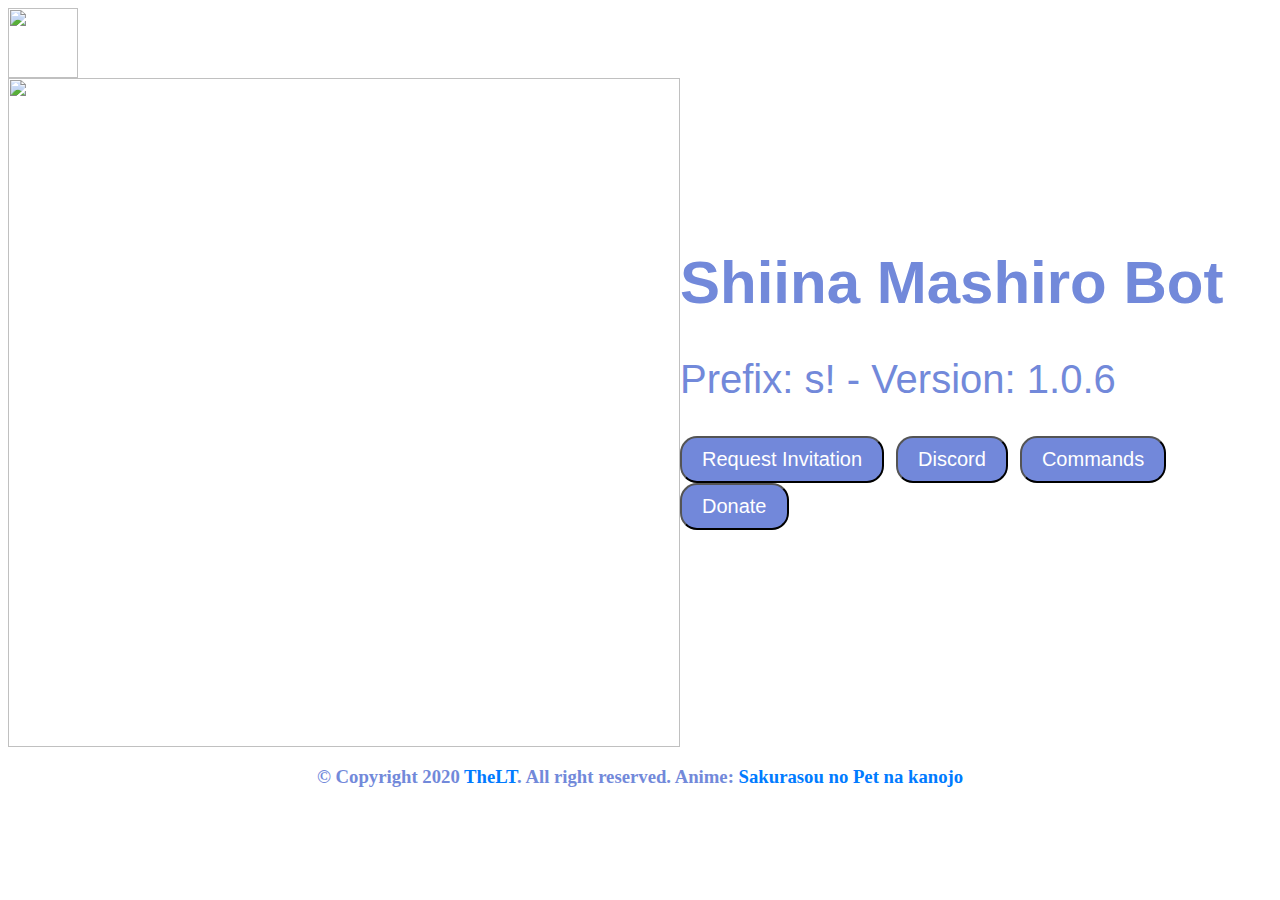
==== index.html @ eea3c42f "launch v1.0.6" ====
<html lang="en">

<head>
    <title>Shiina Mashiro Bot v1.0.6</title>
    <meta charset="utf-8">
    <meta http-equiv="X-UA-Compatible" content="IE=edge">
    <meta name="viewport" content="width=device-width, initial-scale=1.0">
    <meta name="author" content="MrSheldon">
    <link id="theme-style" rel="stylesheet" href="css/main.css">
</head>

<body bgcolor="#FFFFFF">
    <ul style="background-color: white">
        <a href="#"><img width="70" height="70" class="animated rotateIn" src="https://thumbs.gfycat.com/ParallelFoolhardyAsianelephant-max-1mb.gif"/></a>
    </ul>

    <div class="flex-item">
        <img src="https://i.imgur.com/Tjf6Qsy.jpg" alt="" width="672" height="669" style="float: left;" />
        <div>
            <h1 class="ariel" style="font-size:60px;"><span style="color: #7289DA;">Shiina Mashiro Bot</span></h1>
            <div class="ariel" style="font-size:40px;"><span style="color: #7289DA;">Prefix: s! - Version: 1.0.6</span></div>
            <br>
            <p><button class="btn"><a href="discord">Request Invitation</a></button>&nbsp; &nbsp;<button class="btn"><a href="discord/index.html">Discord</a></button>&nbsp; &nbsp;<button class="btn"><a href="commands.html">Commands</a></button>&nbsp; &nbsp;<button class="btn"><a href="donate.html">Donate</a></button></p>
            </p>
            <br>
            <br>
            <br>
            <br>
        </div>
    </div>
    <h3 style="color:#7289DA">© Copyright 2020 <a href="https://thelt.ml" target="_blank">TheLT</a>. All right reserved. Anime: <a href="https://sakurasou.fandom.com/wiki/Sakurasou_Wiki" target="_blank">Sakurasou no Pet na kanojo</a></h3>
</body>

</html>
---- css/main.css ----
.flex-item {
    display: flex;
    align-items: center;
}
.flex-item img{
    flex-grow:0;
    flex-shrink:0;
}

h3 {
  text-align: center;
}

h3 a{
    color: #007BFF;
}

h3 a:hover{
    color: #2C2F33;
}

h2 {
  text-align: center;
}

h4 {
  text-align: center;
}

h1.ariel {
    font-family: Arial, Helvetica, sans-serif;
}
div.ariel {
    font-family: Arial, Helvetica, sans-serif;
}
ul {
    list-style-type: none;
    margin: 0;
    padding: 0;
    overflow: hidden;
    background-color: #7289DA;
}

li {
    float: right;
    border-right:1px solid #7289DA;
}

li:last-child {
    border-right: none;
}


li a {
    display: block;
    color: white;
    text-align: center;
    padding: 14px 16px;
    text-decoration: none;
}

li a:hover:not(.active) {
    background-color: #7289DA;
}

ul a {
  margin-right: 40px;
  font-weight: bold; 
  color:white;
}
.active {
    background-color: #2C2F33;
}
.synx-table {
    position: absolute;
    width: 100%;
    color: white;
    margin-top: 150px;
}
.synx-table {
    margin-top: 100px;
}
.btn {
  background: #7288da;
  background-image: -webkit-linear-gradient(top, #7288da, #7288da);
  background-image: -moz-linear-gradient(top, #7288da, #7288da);
  background-image: -ms-linear-gradient(top, #7288da, #7288da);
  background-image: -o-linear-gradient(top, #7288da, #7288da);
  background-image: linear-gradient(to bottom, #7288da, #7288da);
  -webkit-border-radius: 17;
  -moz-border-radius: 17;
  border-radius: 17px;
  font-family: Arial;
  color: #ffffff;
  font-size: 20px;
  padding: 10px 20px 10px 20px;
  text-decoration: none;
}

.btn:hover {
  background: #7288da;
  background-image: -webkit-linear-gradient(top, #7288da, #7288da);
  background-image: -moz-linear-gradient(top, #7288da, #7288da);
  background-image: -ms-linear-gradient(top, #7288da, #7288da);
  background-image: -o-linear-gradient(top, #7288da, #7288da);
  background-image: linear-gradient(to bottom, #7288da, #7288da);
  text-decoration: none;
}
a {
  color: white;
  text-decoration: none; /* no underline */
}
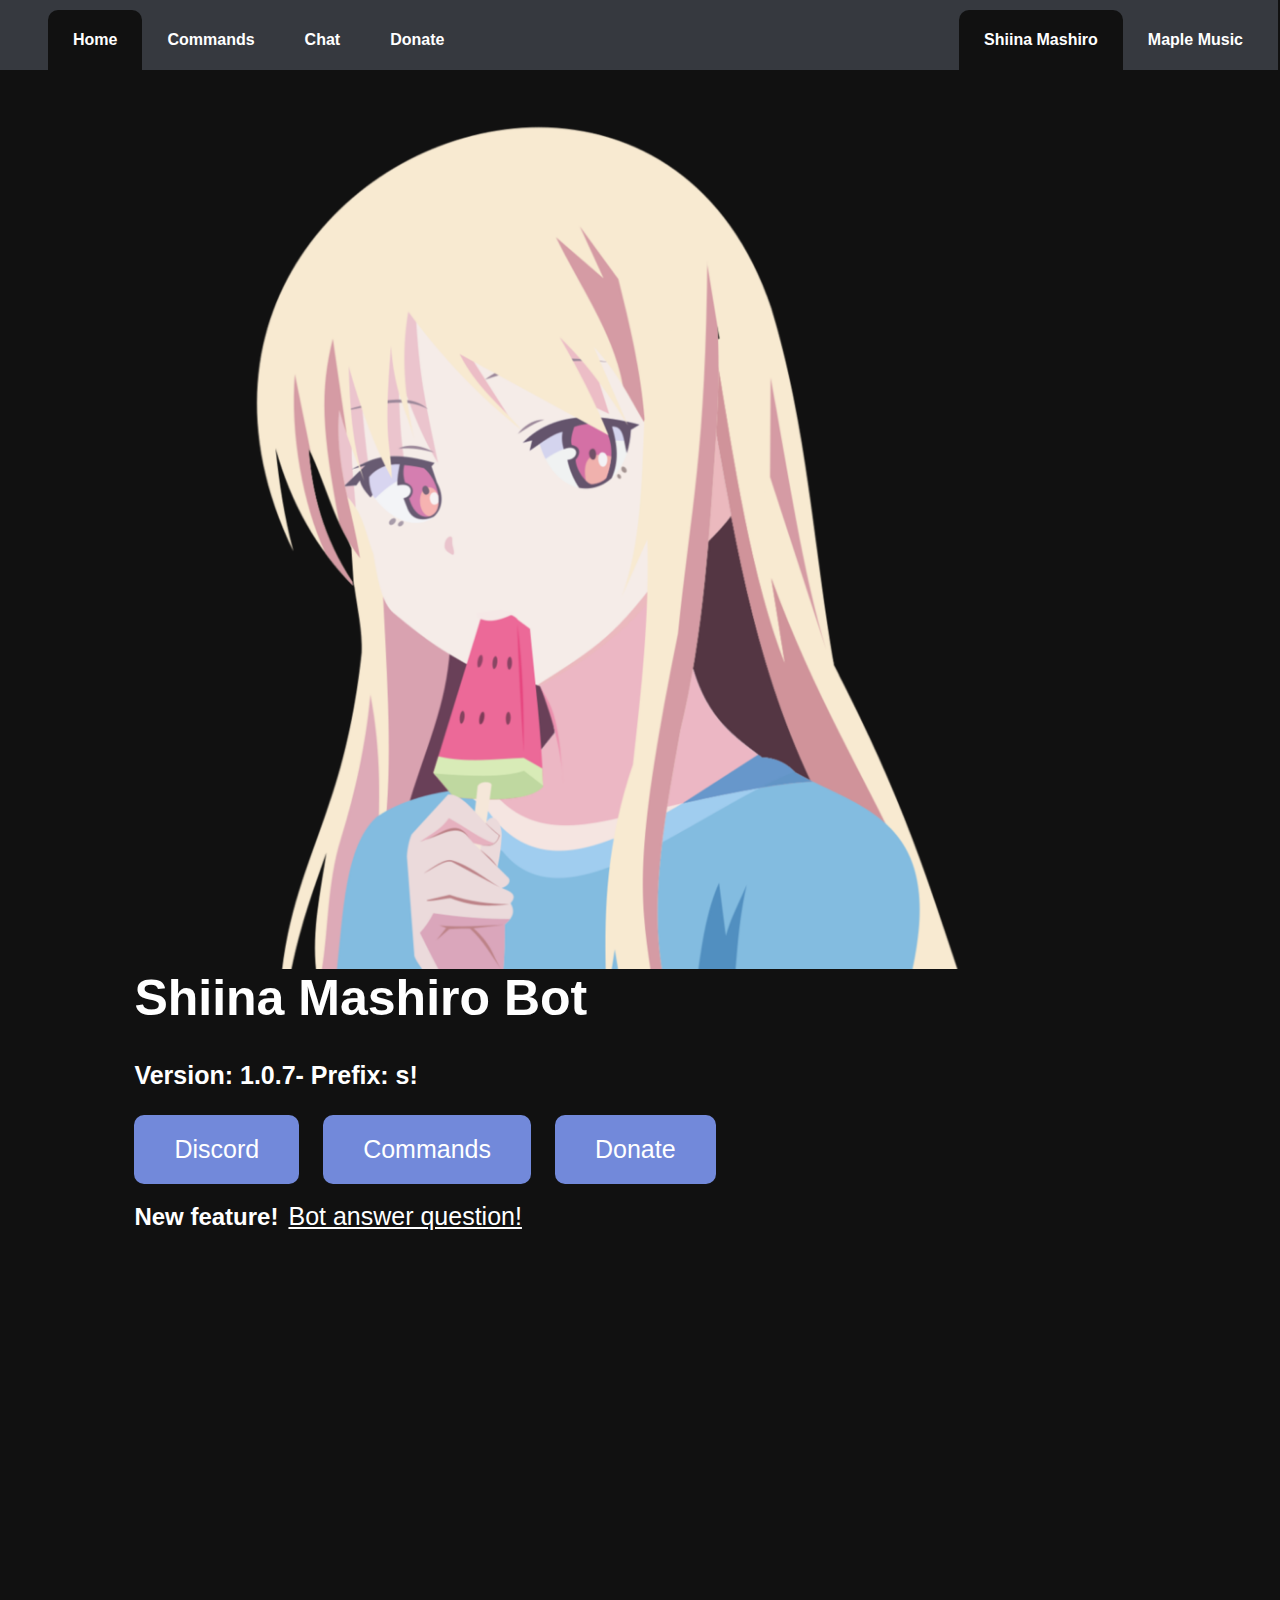
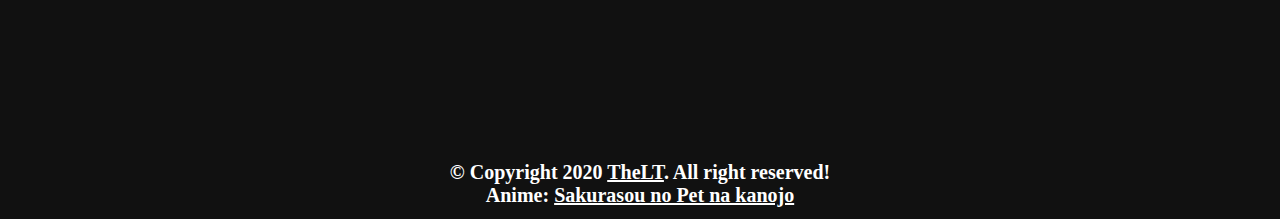
==== commit bb7fd3d4: "update website" ====
--- a/index.html
+++ b/index.html
@@ -1,34 +1,31 @@
-<html lang="en">
-
+<!DOCTYPE HTML>
 <head>
-    <title>Shiina Mashiro Bot v1.0.6</title>
-    <meta charset="utf-8">
-    <meta http-equiv="X-UA-Compatible" content="IE=edge">
-    <meta name="viewport" content="width=device-width, initial-scale=1.0">
-    <meta name="author" content="MrSheldon">
-    <link id="theme-style" rel="stylesheet" href="css/main.css">
+	<title>Shiina Mashiro Bot</title>
+	<link id="theme-style" rel="stylesheet" href="style.css">
+	<meta charset="utf-8">
 </head>
-
-<body bgcolor="#FFFFFF">
-    <ul style="background-color: white">
-        <a href="#"><img width="70" height="70" class="animated rotateIn" src="https://thumbs.gfycat.com/ParallelFoolhardyAsianelephant-max-1mb.gif"/></a>
-    </ul>
-
-    <div class="flex-item">
-        <img src="https://i.imgur.com/Tjf6Qsy.jpg" alt="" width="672" height="669" style="float: left;" />
-        <div>
-            <h1 class="ariel" style="font-size:60px;"><span style="color: #7289DA;">Shiina Mashiro Bot</span></h1>
-            <div class="ariel" style="font-size:40px;"><span style="color: #7289DA;">Prefix: s! - Version: 1.0.6</span></div>
-            <br>
-            <p><button class="btn"><a href="discord">Request Invitation</a></button>&nbsp; &nbsp;<button class="btn"><a href="discord/index.html">Discord</a></button>&nbsp; &nbsp;<button class="btn"><a href="commands.html">Commands</a></button>&nbsp; &nbsp;<button class="btn"><a href="donate.html">Donate</a></button></p>
-            </p>
-            <br>
-            <br>
-            <br>
-            <br>
-        </div>
-    </div>
-    <h3 style="color:#7289DA">© Copyright 2020 <a href="https://thelt.ml" target="_blank">TheLT</a>. All right reserved. Anime: <a href="https://sakurasou.fandom.com/wiki/Sakurasou_Wiki" target="_blank">Sakurasou no Pet na kanojo</a></h3>
-</body>
-
-</html>
+<body>
+	<div class="navbar">
+		<ul>
+		  <li style="margin-left: 50px" class="active"><a href="#">Home</a></li>
+		  <li><a href="commands.html">Commands</a></li>
+		  <li><a href="chat.html">Chat</a></li>
+		  <li><a href="donate.html">Donate</a></li>	  
+		  <li style="float:right;margin-right: 10px"><a href="https://maple.thelt.ml">Maple Music</a></li>
+		  <li style="float:right;" class="active"><span>Shiina Mashiro</span></li>
+		</ul>
+	</div>
+	<div class="main">
+		<img src="./img/shiina.png" alt="" width="872" height="861" style="float: left; margin-top: 90px"/>
+		<h1>Shiina Mashiro Bot</h1>
+		<h3>Version: 1.0.7- Prefix: s!</h3>
+		<a href="discord/index.html" class="button">Discord</a>
+		<a href="commands.html" class="button">Commands</a>
+		<a href="donate.html" class="button">Donate</a>
+		<div><span><h2>New feature!</h2><a href="chat.html">Bot answer question!</a></span></div>
+		
+	</div>
+	<div class="footer">
+		<h4>© Copyright 2020 <a href="https://thelt.ml" target="_blank">TheLT</a>. All right reserved! <br>Anime: <a href="https://sakurasou.fandom.com/wiki/Sakurasou_Wiki" target="_blank">Sakurasou no Pet na kanojo</a></h4>
+	</div>
+</body>--- a/style.css
+++ b/style.css
@@ -0,0 +1,281 @@
+body {
+	background-color: #111;
+	height: 100%;
+}
+h1 {
+	margin-top: 300px;
+	font-family: Arial, Helvetica, sans-serif;
+	font-size: 50px;
+	color: #ffffff;
+}
+
+h2 {
+  font-family: Arial, Helvetica, sans-serif;
+  color: #ffffff;
+  display:inline-block;
+  margin-right: 10px;
+}
+
+div.main a {
+  font-family: Arial, Helvetica, sans-serif;
+  color: #ffffff;
+  display:inline-block;
+  margin-right: 10px;
+  font-size: 25px;
+}
+
+div.main a:hover {
+  color: #c9c9c9;
+}
+
+h3 {
+	font-family: Arial, Helvetica, sans-serif;
+	font-size: 25px;
+	color: #ffffff;
+}
+
+.user {
+	color: white;
+}
+
+.user:hover {
+	color: #c9c9c9;
+}
+
+.main {
+  	margin: auto;
+  	width: 80%;
+  	padding: 10px;
+}
+
+.button {
+	font-family: Arial, Helvetica, sans-serif;
+	background-color: #7289DA;
+	border: none;
+	color: white;
+	padding: 20px 40px;
+	text-align: center;
+	text-decoration: none;
+	display: inline-block;
+	font-size: 25px;
+	border-radius: 10px;
+}
+
+.button:hover {
+	background-color: #46558a;
+}
+
+.main a+a {
+	margin-left: 10px;
+}
+
+div.navbar {
+  	overflow: hidden;
+  	background-color: #36393F;
+  	position: fixed;
+  	top: 0;
+  	width: 100%;
+  	margin-left: -10px;
+  	height: 60px;
+}
+
+div.navbar ul {
+  	font-family: Arial, Helvetica, sans-serif;
+  	font-weight: bold;
+  	list-style-type: none;
+  	margin: 0;
+  	padding: 0;
+  	background-color: #36393F;
+  	position: fixed;
+  	top: 0;
+  	width: 100%;
+  	height: 60px;
+    margin-top: 10px;
+}
+
+div.navbar li {
+  float: left;
+  border-top-left-radius: 10px;
+  border-top-right-radius: 10px;
+}
+
+div.navbar li span {
+  	display: block;
+  	color: white;
+  	text-align: center;
+  	padding: 21px 25px;
+  	text-decoration: none;
+}
+
+div.navbar li a {
+  	display: block;
+  	color: white;
+  	text-align: center;
+  	padding: 21px 25px;
+  	text-decoration: none;
+}
+
+div.navbar li a:hover:not(.active) {
+ 	background-color: #111;
+  border-top-left-radius: 10px;
+  border-top-right-radius: 10px;
+}
+
+.active {
+ 	background-color: #111;
+  border-top-left-radius: 10px;
+  border-top-right-radius: 10px;
+}
+
+div.title {
+	margin-top: -781px;
+	margin-bottom: 50px;
+	text-align: center;
+}
+
+div.nav ul {
+  	list-style-type: none;
+  	margin: 0;
+  	padding: 0;
+  	width: 200px;
+  	background-color: #36393F;
+  	margin-top: 300px;
+  	margin-left: 200px;
+}
+
+div.nav li a {
+  	display: block;
+  	color: #fff;
+  	padding: 15px 20px;
+  	text-decoration: none;
+  	font-size: 28px;
+}
+
+div.nav li a.active {
+  	background-color: #7289DA;
+  	color: white;
+}
+
+div.nav li a:hover:not(.cactive) {
+  	background-color: #555;
+  	color: white;
+}
+
+div.cmain {
+	overflow: auto;
+	margin-top: 0px;
+	margin-left: 400px;
+	background-color: #36393F;
+	width: 65%;
+	height: 700px;
+}
+div.fun {
+	display: block;
+}
+div.images {
+	display: none;
+}
+div.nsfw {
+	display: none;
+}
+div.mod {
+	display: none;
+}
+div.exc {
+	display: none;
+}
+table {
+  	overflow: auto;
+  	margin-left: 2px;
+  	border-collapse: collapse;
+  	width: 97%;
+}
+
+th {
+	padding: 8px;
+	text-align: left;
+	border-bottom: 1px solid #ddd;
+	color: white;
+	font-size: 35px;
+}
+
+td {
+ 	padding: 8px;
+  	text-align: left;
+  	border-bottom: 1px solid #ddd;
+  	color: white;
+  	font-size: 25px;
+}
+
+.cactive {
+  background-color: #7289DA;
+}
+
+.footer {
+	position: relative;
+  	left: 0;
+  	bottom: 0;
+  	width: 100%;
+  	height: 50px;
+    margin-top: 500px;
+  	background-color: #111;
+  	color: white;
+  	text-align: center;
+}
+
+h4 {
+	font-size: 20px;
+}
+
+h4 a {
+	color: white;
+}
+
+h4 a:hover {
+	color: #c9c9c9;
+}
+.cfooter {
+	position: static;
+  	left: 0;
+  	bottom: 0;
+  	width: 100%;
+  	height: 50px;
+    margin-top: 150px;
+  	background-color: #111;
+  	color: white;
+  	text-align: center;
+}
+
+.donate {
+    margin: auto;
+    width: 80%;
+    padding: 10px;
+}
+
+div.donate h1 {
+  margin-top: 180px;
+}
+
+.dfooter {
+	position: static;
+  	left: 0;
+  	bottom: 0;
+  	width: 100%;
+  	height: 50px;
+    margin-top: 150px;
+  	background-color: #111;
+  	color: white;
+  	text-align: center;
+}
+
+.chatfooter {
+  position: static;
+    left: 0;
+    bottom: 0;
+    width: 100%;
+    height: 50px;
+    margin-top: 230px;
+    background-color: #111;
+    color: white;
+    text-align: center;
+}
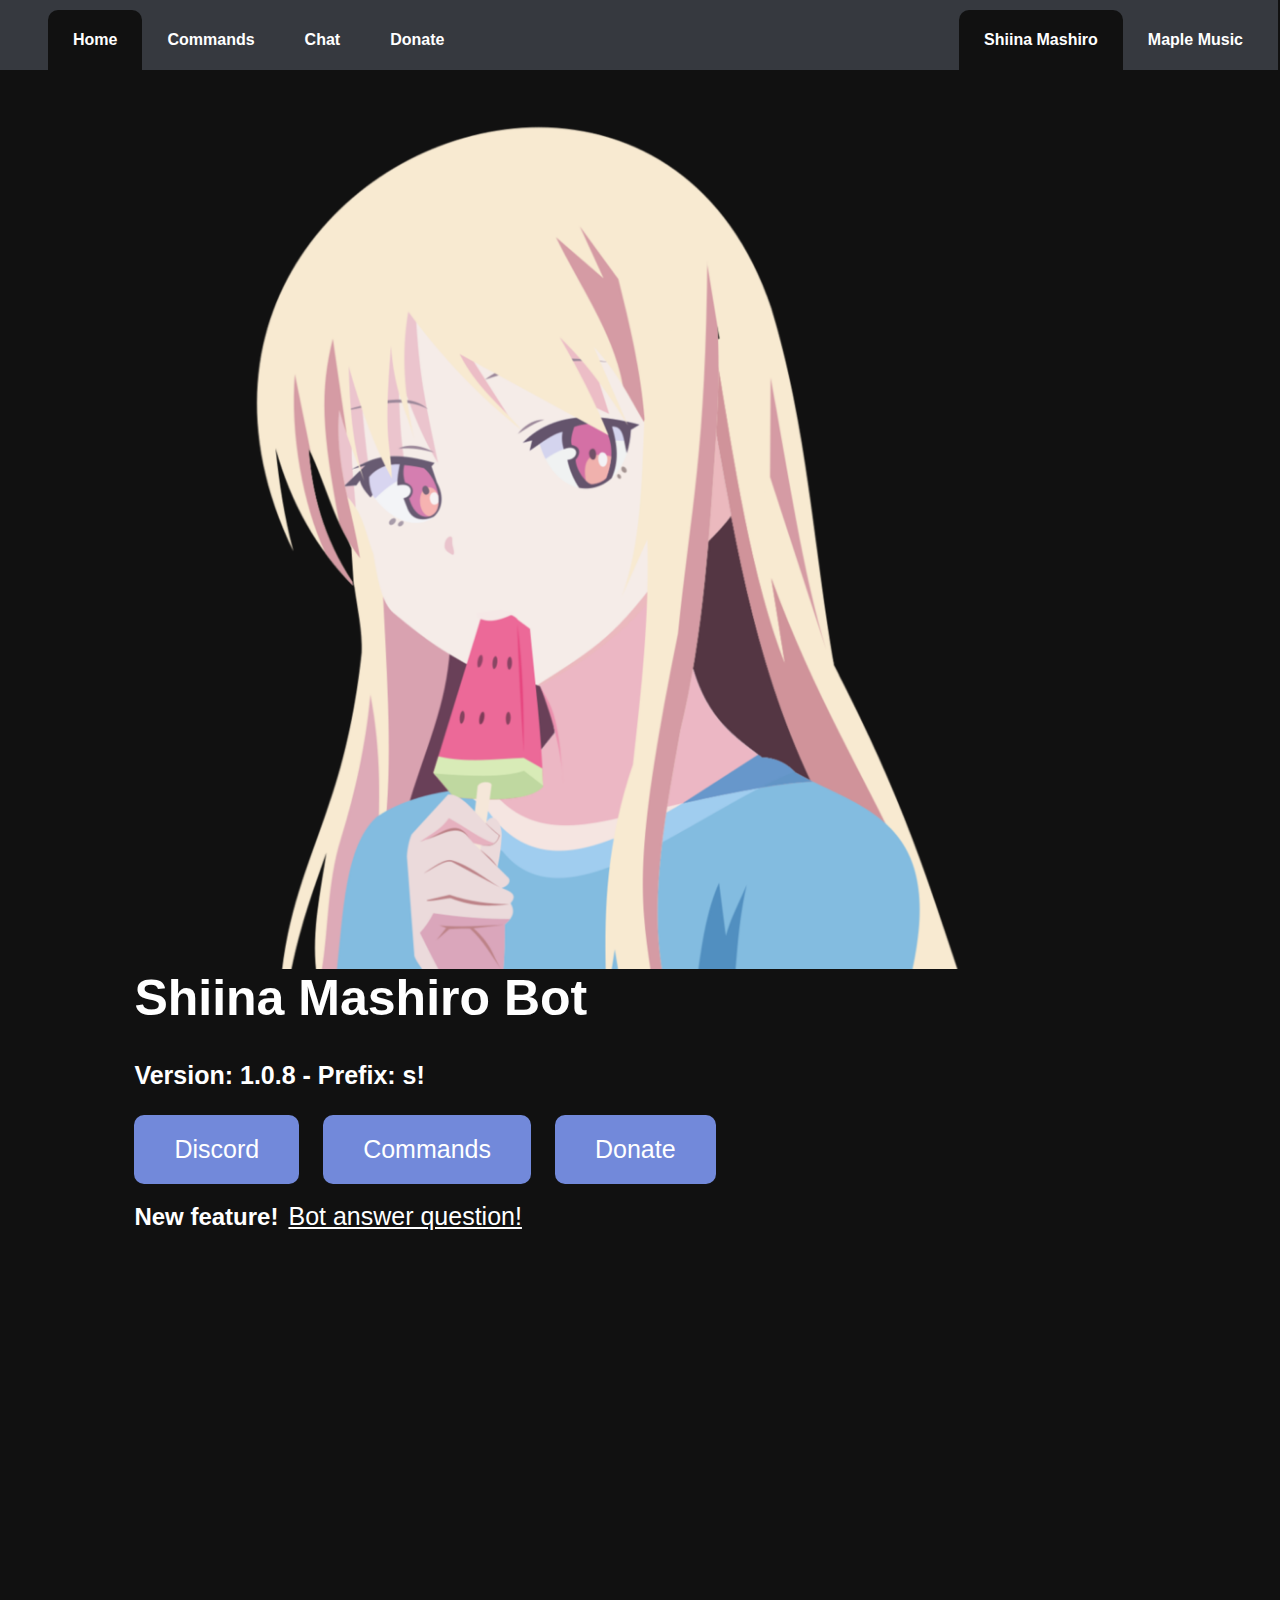
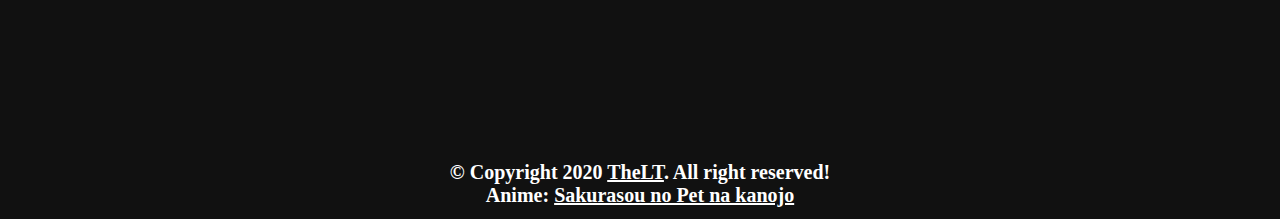
==== commit 1ff96ae0: "v1.0.8" ====
--- a/index.html
+++ b/index.html
@@ -16,9 +16,9 @@
 		</ul>
 	</div>
 	<div class="main">
-		<img src="./img/shiina.png" alt="" width="872" height="861" style="float: left; margin-top: 90px"/>
+		<img src="./img/shiina.png" alt="Shiina" width="872" height="861" style="float: left; margin-top: 90px"/>
 		<h1>Shiina Mashiro Bot</h1>
-		<h3>Version: 1.0.7- Prefix: s!</h3>
+		<h3>Version: 1.0.8 - Prefix: s!</h3>
 		<a href="discord/index.html" class="button">Discord</a>
 		<a href="commands.html" class="button">Commands</a>
 		<a href="donate.html" class="button">Donate</a>
--- a/style.css
+++ b/style.css
@@ -205,6 +205,18 @@
   	border-bottom: 1px solid #ddd;
   	color: white;
   	font-size: 25px;
+}
+
+td a {
+  color: white;
+}
+
+td span {
+  font-size: 15px;
+}
+
+td a:hover {
+  color: #c9c9c9;
 }
 
 .cactive {
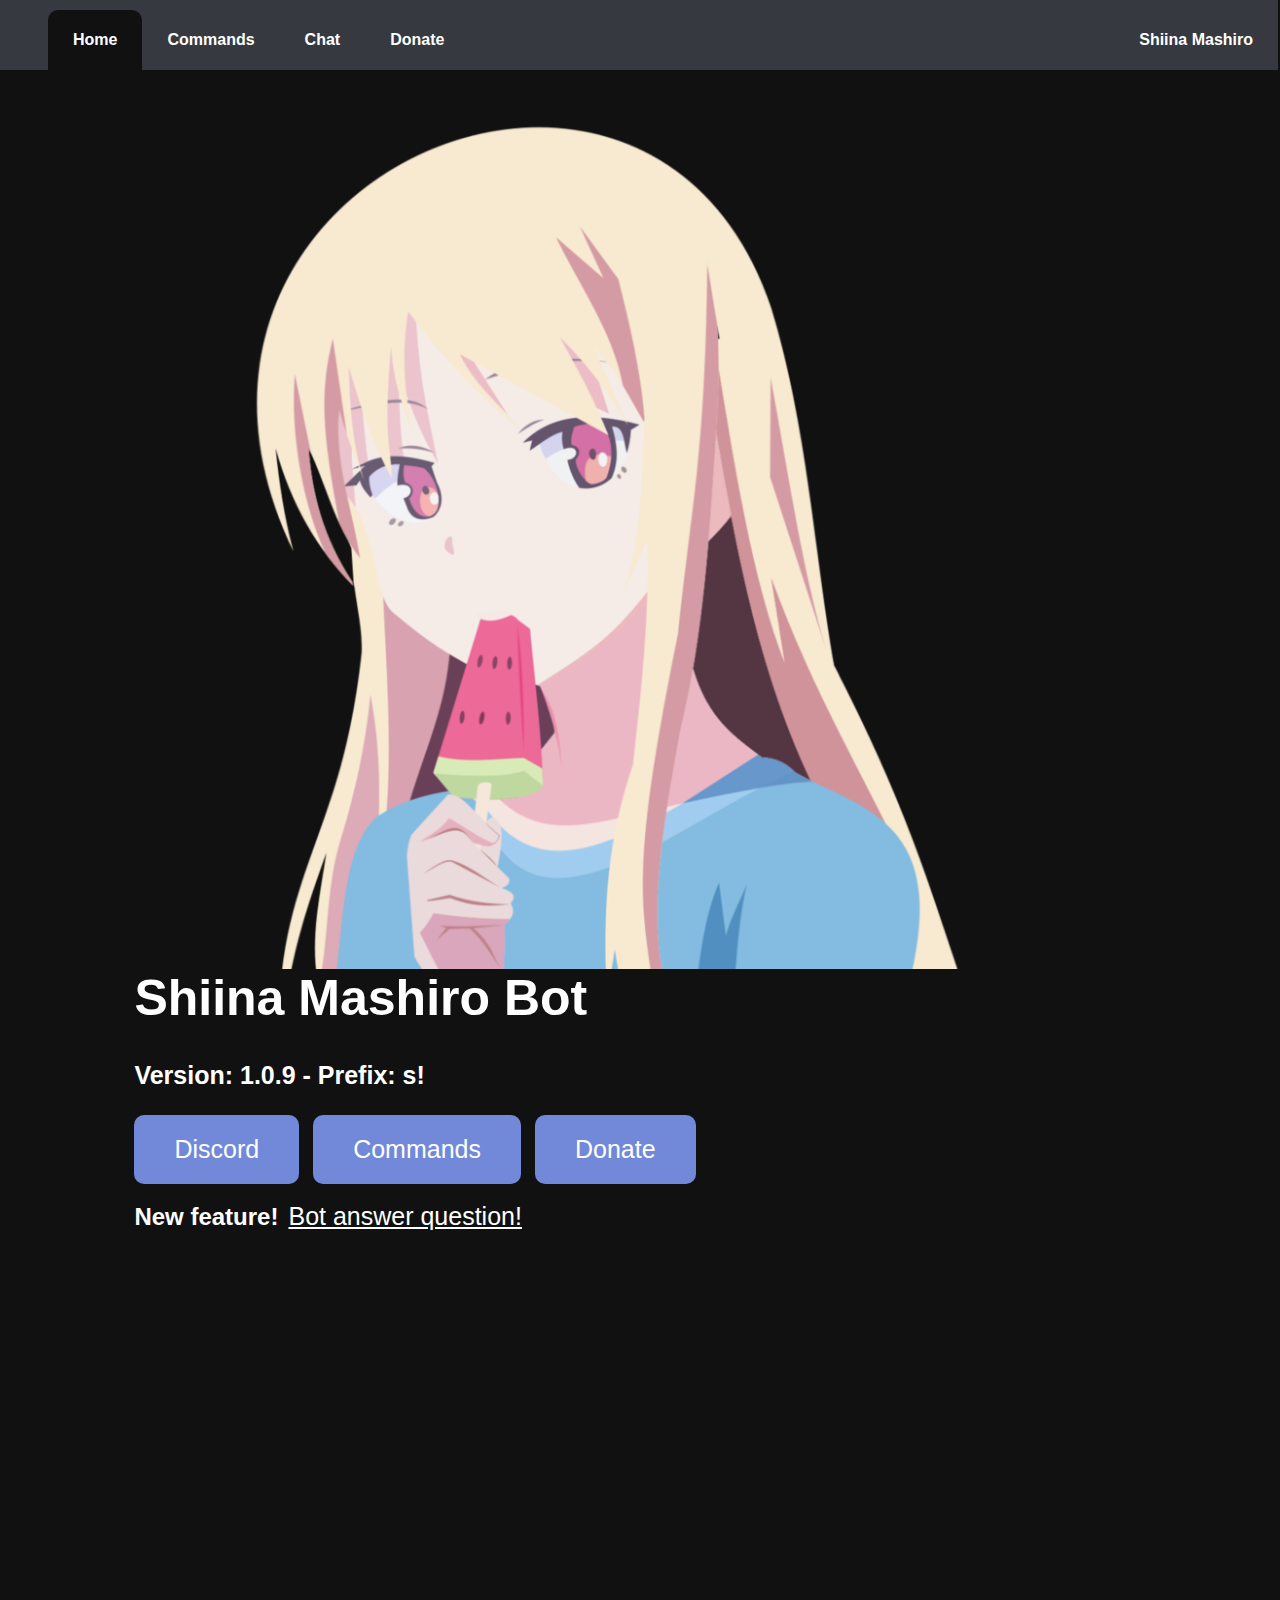
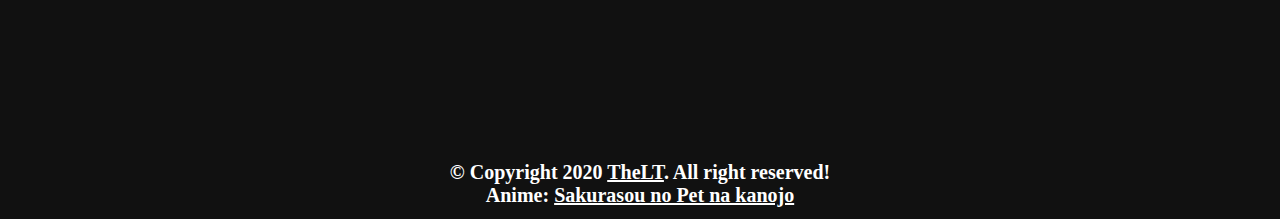
==== commit 3e85e4f9: "launch v1.0.9" ====
--- a/index.html
+++ b/index.html
@@ -7,25 +7,598 @@
 <body>
 	<div class="navbar">
 		<ul>
-		  <li style="margin-left: 50px" class="active"><a href="#">Home</a></li>
-		  <li><a href="commands.html">Commands</a></li>
-		  <li><a href="chat.html">Chat</a></li>
-		  <li><a href="donate.html">Donate</a></li>	  
-		  <li style="float:right;margin-right: 10px"><a href="https://maple.thelt.ml">Maple Music</a></li>
-		  <li style="float:right;" class="active"><span>Shiina Mashiro</span></li>
+		  <li style="margin-left: 50px" class="active" id="home"><a href="javascript:void(0);">Home</a></li>
+		  <li id="commands"><a href="javascript:void(0);">Commands</a></li>
+		  <li id="chat"><a href="javascript:void(0);">Chat</a></li>
+		  <li id="donate"><a href="javascript:void(0);">Donate</a></li>	  
+		  <li style="float:right;"><a href="images/index.html" title="Click here for random Shiina Mashiro Wallpaper">Shiina Mashiro</a></li>
 		</ul>
 	</div>
-	<div class="main">
-		<img src="./img/shiina.png" alt="Shiina" width="872" height="861" style="float: left; margin-top: 90px"/>
+	<div class="home fade-in" id="home-content">
+		<img src="./img/shiina.png" alt="" width="872" height="861" style="float: left; margin-top: 90px"/>
 		<h1>Shiina Mashiro Bot</h1>
-		<h3>Version: 1.0.8 - Prefix: s!</h3>
+		<h3>Version: 1.0.9 - Prefix: s!</h3>
 		<a href="discord/index.html" class="button">Discord</a>
-		<a href="commands.html" class="button">Commands</a>
-		<a href="donate.html" class="button">Donate</a>
-		<div><span><h2>New feature!</h2><a href="chat.html">Bot answer question!</a></span></div>
-		
+		<a href="javascript:void(0);" class="button" onclick="changecommands()">Commands</a>
+		<a href="javascript:void(0);" class="button" onclick="changedonate()">Donate</a>
+		<div><span><h2>New feature!</h2><a href="javascript:void(0);" onclick="changechat()">Bot answer question!</a></span></div>
 	</div>
+
+	<div class="commands fade-in" id="commands-content" style="display: none;">
+		<div class="nav">
+			<ul>
+			  <li><a href="javascript:void(0);" id="cfun" class="cactive">Fun</a></li>
+			  <li><a href="javascript:void(0);" id="cimages">Images</a></li>
+			  <li><a href="javascript:void(0);" id="cnsfw">NSFW</a></li>
+			  <li><a href="javascript:void(0);" id="cmod">Moderation</a></li>
+			  <li><a href="javascript:void(0);" id="cex">Exclusive</a></li>
+			</ul>
+		</div>
+
+		<div class="title">
+			<h1>Commands list<br><span style="font-size: 20px">Prefix: s! - Version: 1.0.9</span></h1>
+		</div>
+
+		<div class="cmain">
+			<div class="fun fade-in" id="fun">
+				<table>
+				  <tr>
+				    <th>Name</th>
+				    <th>Alias</th>
+				    <th>Description</th>
+				    <th>Syntax</th>
+				  </tr>
+				  <tr>
+				    <td>anime</td>
+				    <td>animename</td>
+				    <td>Give a random anime name from database.</td>
+				    <td>s!anime</td>
+				  </tr>
+				  <tr>
+				    <td>avatar</td>
+				    <td>profilepicture, profileavatar</td>
+				    <td>Get your or a user's avatar image.</td>
+				    <td>s!avatar [<span style="color:#545454;font-style: italic">blank</span> | user]</td>
+				  </tr>
+				  <tr>
+				    <td>choose</td>
+				    <td>none</td>
+				    <td>Choose randomly one of your provided options.</td>
+				    <td>s!choose</td>
+				  </tr>
+				  <tr>
+				    <td>coronavirus</td>
+				    <td>corona, coronastats</td>
+				    <td>Get a country's coronavirus statistics or global.</td>
+				    <td>s!coronavirus [worldwide | country]</td>
+				  </tr>
+				  <tr>
+				    <td>dice</td>
+				    <td>none</td>
+				    <td>Random Dice number.</td>
+				    <td>s!dice</td>
+				  </tr>
+				  <tr>
+				    <td>gayrate</td>
+				    <td>howgay, gaypercent</td>
+				    <td>How gay are you?</td>
+				    <td>s!gayrate</td>
+				  </tr>
+				  <tr>
+				    <td>hack</td>
+				    <td>none</td>
+				    <td>Real and dangerous choice!</td>
+				    <td>s!hack</td>
+				  </tr>
+				  <tr>
+				    <td>ihateyou</td>
+				    <td>none</td>
+				    <td>Shiina will react IHATEYOU to your requested command.</td>
+				    <td>s!ihateyou</td>
+				  </tr>
+				  <tr>
+				    <td>iloveyou</td>
+				    <td>none</td>
+				    <td>Shiina will react ILOVEYOU to your requested command.</td>
+				    <td>s!iloveyou</td>
+				  </tr>
+				  <tr>
+				    <td>nightcore</td>
+				    <td>none</td>
+				    <td>Give a random nightcore youtube link.</td>
+				    <td>s!nightcore</td>
+				  </tr>
+				  <tr>
+				    <td>owo</td>
+				    <td>owoify</td>
+				    <td>OwOify a text message.</td>
+				    <td>s!owo [message]</td>
+				  </tr>
+				  <tr>
+				    <td>say</td>
+				    <td>repeat</td>
+				    <td>Make Shiina says anything for you.</td>
+				    <td>s!say [message]</td>
+				  </tr>
+				  <tr>
+				    <td>simprate</td>
+				    <td>howsimp, simppercent</td>
+				    <td>How simp are you?</td>
+				    <td>s!simprate</td>
+				  </tr>
+				  <tr>
+				    <td>youtube</td>
+				    <td>yt</td>
+				    <td>Search a youtube video base on your provided keyword.</td>
+				    <td>s!youtube [keyword]</td>
+				  </tr>
+				</table>
+			</div>
+
+			<div class="images fade-in" id="images">
+				<table>
+				  <tr>
+				    <th>Name</th>
+				    <th>Alias</th>
+				    <th>Description</th>
+				    <th>Syntax</th>
+				  </tr>
+				  <tr>
+				    <td>animeimage</td>
+				    <td>animei, animeimg</td>
+				    <td>Give a random anime image from api.computerfreaker.cf.</td>
+				    <td>s!anime</td>
+				  </tr>
+				  <tr>
+				    <td>baka</td>
+				    <td>none</td>
+				    <td>Give a random baka anime gif.</td>
+				    <td>s!anime</td>
+				  </tr>
+				  <tr>
+				    <td>gifs</td>
+				    <td>gifimage</td>
+				    <td>Give a random gif about Shiina or your request.</td>
+				    <td>s!gifs [<span style="color:#545454;font-style: italic">blank</span> | name]</td>
+				  </tr>
+				  <tr>
+				    <td>hug</td>
+				    <td>hugimage, hugimg</td>
+				    <td>Give a random hug image from api.computerfreak.cf.</td>
+				    <td>s!hug</td>
+				  </tr>
+				  <tr>
+				    <td>loli</td>
+				    <td>loliimage, loliimg</td>
+				    <td>Give a random loli image. You LOLICON!</td>
+				    <td>s!loli</td>
+				  </tr>
+				  <tr>
+				    <td>meme</td>
+				    <td>none</td>
+				    <td>Give a random meme from Reddit.</td>
+				    <td>s!meme</td>
+				  </tr>
+				  <tr>
+				    <td>neko</td>
+				    <td>catgirl</td>
+				    <td>Give a random Neko image from api.computerfreak.cf.</td>
+				    <td>s!neko</td>
+				  </tr>
+				  <tr>
+				    <td>slap</td>
+				    <td>none</td>
+				    <td>Give a random hug image from api.computerfreak.cf.</td>
+				    <td>s!slap</td>
+				  </tr>
+				  <tr>
+				    <td>waifu</td>
+				    <td>waifuimage, waifuimg</td>
+				    <td>Give a random waifu avatar image.</td>
+				    <td>s!waifu</td>
+				  </tr>
+				</table>
+			</div>
+
+			<div class="nsfw fade-in" id="nsfw">
+				<table>
+				  <tr>
+				    <th>Name</th>
+				    <th>Alias</th>
+				    <th>Description</th>
+				    <th>Syntax</th>
+				  </tr>
+				  <tr>
+				    <td>boobs</td>
+				    <td>nsfwboobs, boobsimg</td>
+				    <td>Give a random boobs image/gif.</td>
+				    <td>s!boobs</td>
+				  </tr>
+				  <tr>
+				    <td>feet</td>
+				    <td>nsfwfeet, feetimg</td>
+				    <td>Give a feet hentai image.</td>
+				    <td>s!feet</td>
+				  </tr>
+				  <tr>
+				    <td>hentai</td>
+				    <td>nsfwhentai, hentaiimg</td>
+				    <td>Give a random hentai image.</td>
+				    <td>s!hentai</td>
+				  </tr>
+				  <tr>
+				    <td>hentaigif</td>
+				    <td>nsfwhentaigif, gifhentai</td>
+				    <td>Give a random hentai gif.</td>
+				    <td>s!hentaigif</td>
+				  </tr>
+				  <tr>
+				    <td>nsfwloli</td>
+				    <td>lolihentai, lolihentaiimg</td>
+				    <td>Give a random loli hentai image. FBI INC!</td>
+				    <td>s!nsfwloli</td>
+				  </tr>
+				  <tr>
+				    <td>nsfwneko</td>
+				    <td>nekohentai, nekohentaiimg</td>
+				    <td>Give a random Neko hentai image.</td>
+				    <td>s!nsfwneko</td>
+				  </tr>
+				  <tr>
+				    <td>nsfwnekogif</td>
+				    <td>nekohentaigif, gifnekohentai</td>
+				    <td>Give a random Neko hentai gif.</td>
+				    <td>s!nsfwnekogif</td>
+				  </tr>
+				  <tr>
+				    <td>tits</td>
+				    <td>nsfwtits, titsimg</td>
+				    <td>Give a random hentai image included tits.</td>
+				    <td>s!tits</td>
+				  </tr>
+				  <tr>
+				    <td>trap</td>
+				    <td>trapimg</td>
+				    <td>Give a random Trap image. EWW Gay!</td>
+				    <td>s!trap</td>
+				  </tr>
+				</table>
+			</div>
+
+			<div class="mod fade-in" id="mod">
+				<table>
+				  <tr>
+				    <th>Name</th>
+				    <th>Alias</th>
+				    <th>Description</th>
+				    <th>Syntax</th>
+				  </tr>
+				  <tr>
+				    <td>ban</td>
+				    <td>b, flycolor, payacc</td>
+				    <td>Ban a user from the server.</td>
+				    <td>s!ban [user] [reason]</td>
+				  </tr>
+				  <tr>
+				    <td>clear</td>
+				    <td>purge</td>
+				    <td>Clear up to 100 messages in a text channel.</td>
+				    <td>s!clear [amount]</td>
+				  </tr>
+				  <tr>
+				    <td>date</td>
+				    <td>d, today</td>
+				    <td>Get today's date and today's event.</td>
+				    <td>s!date</td>
+				  </tr>
+				  <tr>
+				    <td>help</td>
+				    <td>none</td>
+				    <td>Get link to this page.</td>
+				    <td>s!help</td>
+				  </tr>
+				  <tr>
+				    <td>kick</td>
+				    <td>k, removeuser, removeu</td>
+				    <td>Kick a user from the server.</td>
+				    <td>s!kick [user] [reason]</td>
+				  </tr>
+				  <tr>
+				    <td>mute</td>
+				    <td>m</td>
+				    <td>Temporarily mute a user!</td>
+				    <td>s!mute [user] [time] [reason]</td>
+				  </tr>
+				  <tr>
+				    <td>ping</td>
+				    <td>latency</td>
+				    <td>Get bot's latency.</td>
+				    <td>s!ping</td>
+				  </tr>
+				  <tr>
+				    <td>serverinfo</td>
+				    <td>svinfo</td>
+				    <td>Get server's info.</td>
+				    <td>s!serverinfo</td>
+				  </tr>
+				  <tr>
+				    <td>unmute</td>
+				    <td>um</td>
+				    <td>Unmute a muted user.</td>
+				    <td>s!unmute [user]</td>
+				  </tr>
+				  <tr>
+				    <td>userinfo</td>
+				    <td>uinfo, accountinfo, user, profile</td>
+				    <td>Get your or a user's account information.</td>
+				    <td>s!userinfo [<span style="color:#545454;font-style: italic">blank</span> | user]</td>
+				  </tr>
+				  <tr>
+				    <td>vote</td>
+				    <td>poll</td>
+				    <td>Open a vote for everyone. Maximum of 5 options!</td>
+				    <td>s!vote [time] [opt1] [opt2] ...</td>
+				  </tr>
+				  <tr>
+				    <td>ynpoll</td>
+				    <td>yesnopoll</td>
+				    <td>Open a Yes or No vote for a questiob.</td>
+				    <td>s!ynpoll [time] [question]</td>
+				  </tr>
+				</table>
+			</div>
+
+			<div class="exc fade-in" id="exc">
+				<table>
+				  <tr>
+				    <th>Name</th>
+				    <th>Alias</th>
+				    <th>Description</th>
+				    <th>Syntax</th>
+				    <th>User</th>
+				  </tr>
+				  <tr>
+				    <td>ign</td>
+				    <td>verify, hverify, playername</td>
+				    <td>Verify your identity on the Hypixel Server. Only work in #verify.</td>
+				    <td>s!ign [playername]</td>
+				    <td><a class="user" href="https://vietnamplus.ml">VietNamPlus</a>
+				  </tr>
+				</table>
+			</div>
+		</div>
+	</div>
+
+	<div class="chats fade-in" id="chat-content" style="display: none;">
+		<h1 style="margin-top: 100px; text-align: center">Chat! Bot answer your questions!</h1>
+		<h3 style="text-align: center">Usage: Chat 'hey shiina' or 'shiina' and bot will listen to your question in the next 10 seconds.</h3>
+		<div class="chat">
+			<table>
+			  <tr>
+			    <th>Question</th>
+			    <th></th>
+			    <th>Bot response</th>
+			  </tr>
+			  <tr>
+			    <td>hi / hello</td>
+			    <td></td>
+			    <td>👋 Konichiwa!</td>
+			  </tr>
+			  <tr>
+			    <td>Who is your owner?</td>
+			    <td></td>
+			    <td>TheLT#5057 is my owner!</td>
+			  </tr>
+			  <tr>
+			    <td>Am I gay?</td>
+			    <td></td>
+			    <td>Yep, you are gay. / Nope, you are not gay.</td>
+			  </tr>
+			  <tr>
+			    <td>How gay am I?</td>
+			    <td></td>
+			    <td>You are (random percent) gay.</td>
+			  </tr>
+			  <tr>
+			    <td>how gay is [@mention]?</td>
+			    <td></td>
+			    <td>(random percent)</td>
+			  </tr>
+			  <tr>
+			    <td>Do you love me?</td>
+			    <td></td>
+			    <td>DENIED</td>
+			  </tr>
+			  <tr>
+			    <td>What time is it?</td>
+			    <td></td>
+			    <td>Bot will respond ASIA/HO_CHI_MINH Time</td>
+			  </tr>
+			  <tr>
+			    <td>nvm / nevermind / nothing</td>
+			    <td></td>
+			    <td>Guess her responses :)</td>
+			  </tr>
+			  <tr>
+			    <td>Who is your crush? / who is your love?</td>
+			    <td></td>
+			    <td>Guess her responses :)</td>
+			  </tr>
+			  <tr>
+			    <td>Who are you?</td>
+			    <td></td>
+			    <td>Guess her responses :)</td>
+			  </tr>
+			  <tr>
+			    <td>Website / What is your website?</td>
+			    <td></td>
+			    <td>Guess her responses :)</td>
+			  </tr>
+			</table>
+		</div>
+		<br>
+		<h3 style="text-align: center">Want to contribute your question? Join my <a href="discord/index.html" style="color:white; ">Discord Server</a> and give me your suggestion!<h3>
+	</div>
+
+	<div class="donate fade-in" id="donate-content" style="display: none;">
+		<img src="./img/shiinaneko.png" alt="" width="872" height="861" style="float: right; margin-top: 90px"/>
+		<img src="./img/heart.gif" width="300" height="300" alt="" style="float: right; margin-top: -900px; margin-left: 500px"/>
+		<h1>Supporting me by donating!</h1>
+		<h3>If you like my works, donate me so I can buy coffee :)</h3>
+		<h3>You also get:</h3>
+		<h3>+ Command Cooldown bypass<br>+ Exclusive command<br>+ Custom new member welcome message in channel/direct message<br>+ Your own event in s!date<br>+ Music command for your server (Coming soon)</h3>
+		<h3>from Donating me!</h3>
+		<a href="https://playerduo.com/lovelythelt" class="button" target="_blank">Click here to donate me! (PlayerDuo)</a>
+		<h4 style="color:white">Notes: Please include your Discord Tag when donate and join my <a href="discord/index.html">Discord Server</a> so I can whitelist you.</h4>
+
+	</div>
+
 	<div class="footer">
-		<h4>© Copyright 2020 <a href="https://thelt.ml" target="_blank">TheLT</a>. All right reserved! <br>Anime: <a href="https://sakurasou.fandom.com/wiki/Sakurasou_Wiki" target="_blank">Sakurasou no Pet na kanojo</a></h4>
+		<h4>© Copyright 2020 <a href="https://thelt.ml" target="_blank">TheLT</a>. All right reserved!<br> Anime: <a href="https://sakurasou.fandom.com/wiki/Sakurasou_Wiki" target="_blank">Sakurasou no Pet na kanojo</a></h4>
 	</div>
+
+	<script type="text/javascript">
+		document.getElementById("home").onclick = function() {
+		    document.getElementById("home").classList.add('active');
+		    document.getElementById("commands").classList.remove('active');
+		    document.getElementById("chat").classList.remove('active');
+		    document.getElementById("donate").classList.remove('active');
+		    document.getElementById('home-content').style.display = "block";
+		    document.getElementById('commands-content').style.display = "none";
+		    document.getElementById('chat-content').style.display = "none";
+		    document.getElementById('donate-content').style.display = "none";
+    	}
+
+    	document.getElementById("commands").onclick = function() {
+		    document.getElementById("home").classList.remove('active');
+		    document.getElementById("commands").classList.add('active');
+		    document.getElementById("chat").classList.remove('active');
+		    document.getElementById("donate").classList.remove('active');
+		    document.getElementById('home-content').style.display = "none";
+		    document.getElementById('commands-content').style.display = "block";
+		    document.getElementById('chat-content').style.display = "none";
+		    document.getElementById('donate-content').style.display = "none";
+    	}
+
+    	function changecommands() {
+		    document.getElementById("home").classList.remove('active');
+		    document.getElementById("commands").classList.add('active');
+		    document.getElementById("chat").classList.remove('active');
+		    document.getElementById("donate").classList.remove('active');
+		    document.getElementById('home-content').style.display = "none";
+		    document.getElementById('commands-content').style.display = "block";
+		    document.getElementById('chat-content').style.display = "none";
+		    document.getElementById('donate-content').style.display = "none";
+    	}
+
+    	document.getElementById("chat").onclick = function() {
+		    document.getElementById("home").classList.remove('active');
+		    document.getElementById("commands").classList.remove('active');
+		    document.getElementById("chat").classList.add('active');
+		    document.getElementById("donate").classList.remove('active');
+		    document.getElementById('home-content').style.display = "none";
+		    document.getElementById('commands-content').style.display = "none";
+		    document.getElementById('chat-content').style.display = "block";
+		    document.getElementById('donate-content').style.display = "none";
+    	}
+
+    	function changechat(){
+		    document.getElementById("home").classList.remove('active');
+		    document.getElementById("commands").classList.remove('active');
+		    document.getElementById("chat").classList.add('active');
+		    document.getElementById("donate").classList.remove('active');
+		    document.getElementById('home-content').style.display = "none";
+		    document.getElementById('commands-content').style.display = "none";
+		    document.getElementById('chat-content').style.display = "block";
+		    document.getElementById('donate-content').style.display = "none";
+    	}
+
+    	document.getElementById("donate").onclick = function(){
+		    document.getElementById("home").classList.remove('active');
+		    document.getElementById("commands").classList.remove('active');
+		    document.getElementById("chat").classList.remove('active');
+		    document.getElementById("donate").classList.add('active');
+		    document.getElementById('home-content').style.display = "none";
+		    document.getElementById('commands-content').style.display = "none";
+		    document.getElementById('chat-content').style.display = "none";
+		    document.getElementById('donate-content').style.display = "block";
+    	}
+
+    	function changedonate(){
+		    document.getElementById("home").classList.remove('active');
+		    document.getElementById("commands").classList.remove('active');
+		    document.getElementById("chat").classList.remove('active');
+		    document.getElementById("donate").classList.add('active');
+		    document.getElementById('home-content').style.display = "none";
+		    document.getElementById('commands-content').style.display = "none";
+		    document.getElementById('chat-content').style.display = "none";
+		    document.getElementById('donate-content').style.display = "block";
+    	}
+
+    	var fun = document.getElementById('fun');
+    	var images = document.getElementById('images');
+    	var nsfw = document.getElementById('nsfw');
+    	var mod = document.getElementById('mod');
+    	var exc = document.getElementById('exc');
+    	document.getElementById("cfun").onclick = function() {
+    		fun.style.display = "block";  
+		    images.style.display = "none";
+		    nsfw.style.display = "none";
+		    mod.style.display = "none";
+		    exc.style.display = "none";
+		    document.getElementById("cfun").classList.add('cactive');
+		    document.getElementById("cimages").classList.remove('cactive');
+		    document.getElementById("cnsfw").classList.remove('cactive');
+		    document.getElementById("cmod").classList.remove('cactive');
+		    document.getElementById("cex").classList.remove('cactive');
+    	}
+		document.getElementById("cimages").onclick = function() {
+    		fun.style.display = "none";  
+		    images.style.display = "block";
+		    nsfw.style.display = "none";
+		    mod.style.display = "none";
+		    exc.style.display = "none";
+		    document.getElementById("cfun").classList.remove('cactive');
+		    document.getElementById("cimages").classList.add('cactive');
+		    document.getElementById("cnsfw").classList.remove('cactive');
+		    document.getElementById("cmod").classList.remove('cactive');
+		    document.getElementById("cex").classList.remove('cactive');
+    	}
+    	document.getElementById("cnsfw").onclick = function() {
+    		fun.style.display = "none";  
+		    images.style.display = "none";
+		    nsfw.style.display = "block";
+		    mod.style.display = "none";
+		    exc.style.display = "none";
+		    document.getElementById("cfun").classList.remove('cactive');
+		    document.getElementById("cimages").classList.remove('cactive');
+		    document.getElementById("cnsfw").classList.add('cactive');
+		    document.getElementById("cmod").classList.remove('cactive');
+		    document.getElementById("cex").classList.remove('cactive');
+    	}
+    	document.getElementById("cmod").onclick = function() {
+    		fun.style.display = "none";  
+		    images.style.display = "none";
+		    nsfw.style.display = "none";
+		    mod.style.display = "block";
+		    exc.style.display = "none";
+		    document.getElementById("cfun").classList.remove('cactive');
+		    document.getElementById("cimages").classList.remove('cactive');
+		    document.getElementById("cnsfw").classList.remove('cactive');
+		    document.getElementById("cmod").classList.add('cactive');
+		    document.getElementById("cex").classList.remove('cactive');
+    	}
+    	document.getElementById("cex").onclick = function() {
+    	    fun.style.display = "none";  
+		    images.style.display = "none";
+		    nsfw.style.display = "none";
+		    mod.style.display = "none";
+		    exc.style.display = "block";
+		    document.getElementById("cfun").classList.remove('cactive');
+		    document.getElementById("cimages").classList.remove('cactive');
+		    document.getElementById("cnsfw").classList.remove('cactive');
+		    document.getElementById("cmod").classList.remove('cactive');
+		    document.getElementById("cex").classList.add('cactive');
+    	}
+	</script>
 </body>--- a/style.css
+++ b/style.css
@@ -2,6 +2,40 @@
 	background-color: #111;
 	height: 100%;
 }
+
+.fade-in {
+  animation: fadeIn ease 0.3s;
+  -webkit-animation: fadeIn ease 0.2s;
+  -moz-animation: fadeIn ease 1s;
+  -o-animation: fadeIn ease 1s;
+  -ms-animation: fadeIn ease 1s;
+}
+
+@keyframes fadeIn {
+  0% {opacity:0;}
+  100% {opacity:1;}
+}
+
+@-moz-keyframes fadeIn {
+  0% {opacity:0;}
+  100% {opacity:1;}
+}
+
+@-webkit-keyframes fadeIn {
+  0% {opacity:0;}
+  100% {opacity:1;}
+}
+
+@-o-keyframes fadeIn {
+  0% {opacity:0;}
+  100% {opacity:1;}
+}
+
+@-ms-keyframes fadeIn {
+  0% {opacity:0;}
+  100% {opacity:1;}
+}
+
 h1 {
 	margin-top: 300px;
 	font-family: Arial, Helvetica, sans-serif;
@@ -16,7 +50,7 @@
   margin-right: 10px;
 }
 
-div.main a {
+div.home a {
   font-family: Arial, Helvetica, sans-serif;
   color: #ffffff;
   display:inline-block;
@@ -24,7 +58,7 @@
   font-size: 25px;
 }
 
-div.main a:hover {
+div.home a:hover {
   color: #c9c9c9;
 }
 
@@ -34,6 +68,14 @@
 	color: #ffffff;
 }
 
+h3 a {
+	color: #fff;
+}
+
+h3 a:hover {
+	color: #c9c9c9;
+}
+
 .user {
 	color: white;
 }
@@ -42,7 +84,13 @@
 	color: #c9c9c9;
 }
 
-.main {
+.home {
+  	margin: auto;
+  	width: 80%;
+  	padding: 10px;
+}
+
+.chats {
   	margin: auto;
   	width: 80%;
   	padding: 10px;
@@ -116,13 +164,13 @@
 }
 
 div.navbar li a:hover:not(.active) {
- 	background-color: #111;
-  border-top-left-radius: 10px;
-  border-top-right-radius: 10px;
+ 	background-color: #282828;
+  	border-top-left-radius: 10px;
+  	border-top-right-radius: 10px;
 }
 
 .active {
- 	background-color: #111;
+  background-color: #111;
   border-top-left-radius: 10px;
   border-top-right-radius: 10px;
 }
@@ -140,7 +188,8 @@
   	width: 200px;
   	background-color: #36393F;
   	margin-top: 300px;
-  	margin-left: 200px;
+  	margin-left: 150px;
+  	border: 1px solid #a6a6a6;
 }
 
 div.nav li a {
@@ -148,7 +197,7 @@
   	color: #fff;
   	padding: 15px 20px;
   	text-decoration: none;
-  	font-size: 28px;
+  	font-size: 25px;
 }
 
 div.nav li a.active {
@@ -164,10 +213,11 @@
 div.cmain {
 	overflow: auto;
 	margin-top: 0px;
-	margin-left: 400px;
+	margin-left: 351px;
 	background-color: #36393F;
-	width: 65%;
-	height: 700px;
+	width: 70%;
+	height: 600px;
+	border: 1px solid #a6a6a6;
 }
 div.fun {
 	display: block;
@@ -188,7 +238,7 @@
   	overflow: auto;
   	margin-left: 2px;
   	border-collapse: collapse;
-  	width: 97%;
+  	width: 99%;
 }
 
 th {
@@ -196,7 +246,7 @@
 	text-align: left;
 	border-bottom: 1px solid #ddd;
 	color: white;
-	font-size: 35px;
+	font-size: 30px;
 }
 
 td {
@@ -204,19 +254,7 @@
   	text-align: left;
   	border-bottom: 1px solid #ddd;
   	color: white;
-  	font-size: 25px;
-}
-
-td a {
-  color: white;
-}
-
-td span {
-  font-size: 15px;
-}
-
-td a:hover {
-  color: #c9c9c9;
+  	font-size: 20px;
 }
 
 .cactive {
@@ -246,6 +284,7 @@
 h4 a:hover {
 	color: #c9c9c9;
 }
+
 .cfooter {
 	position: static;
   	left: 0;
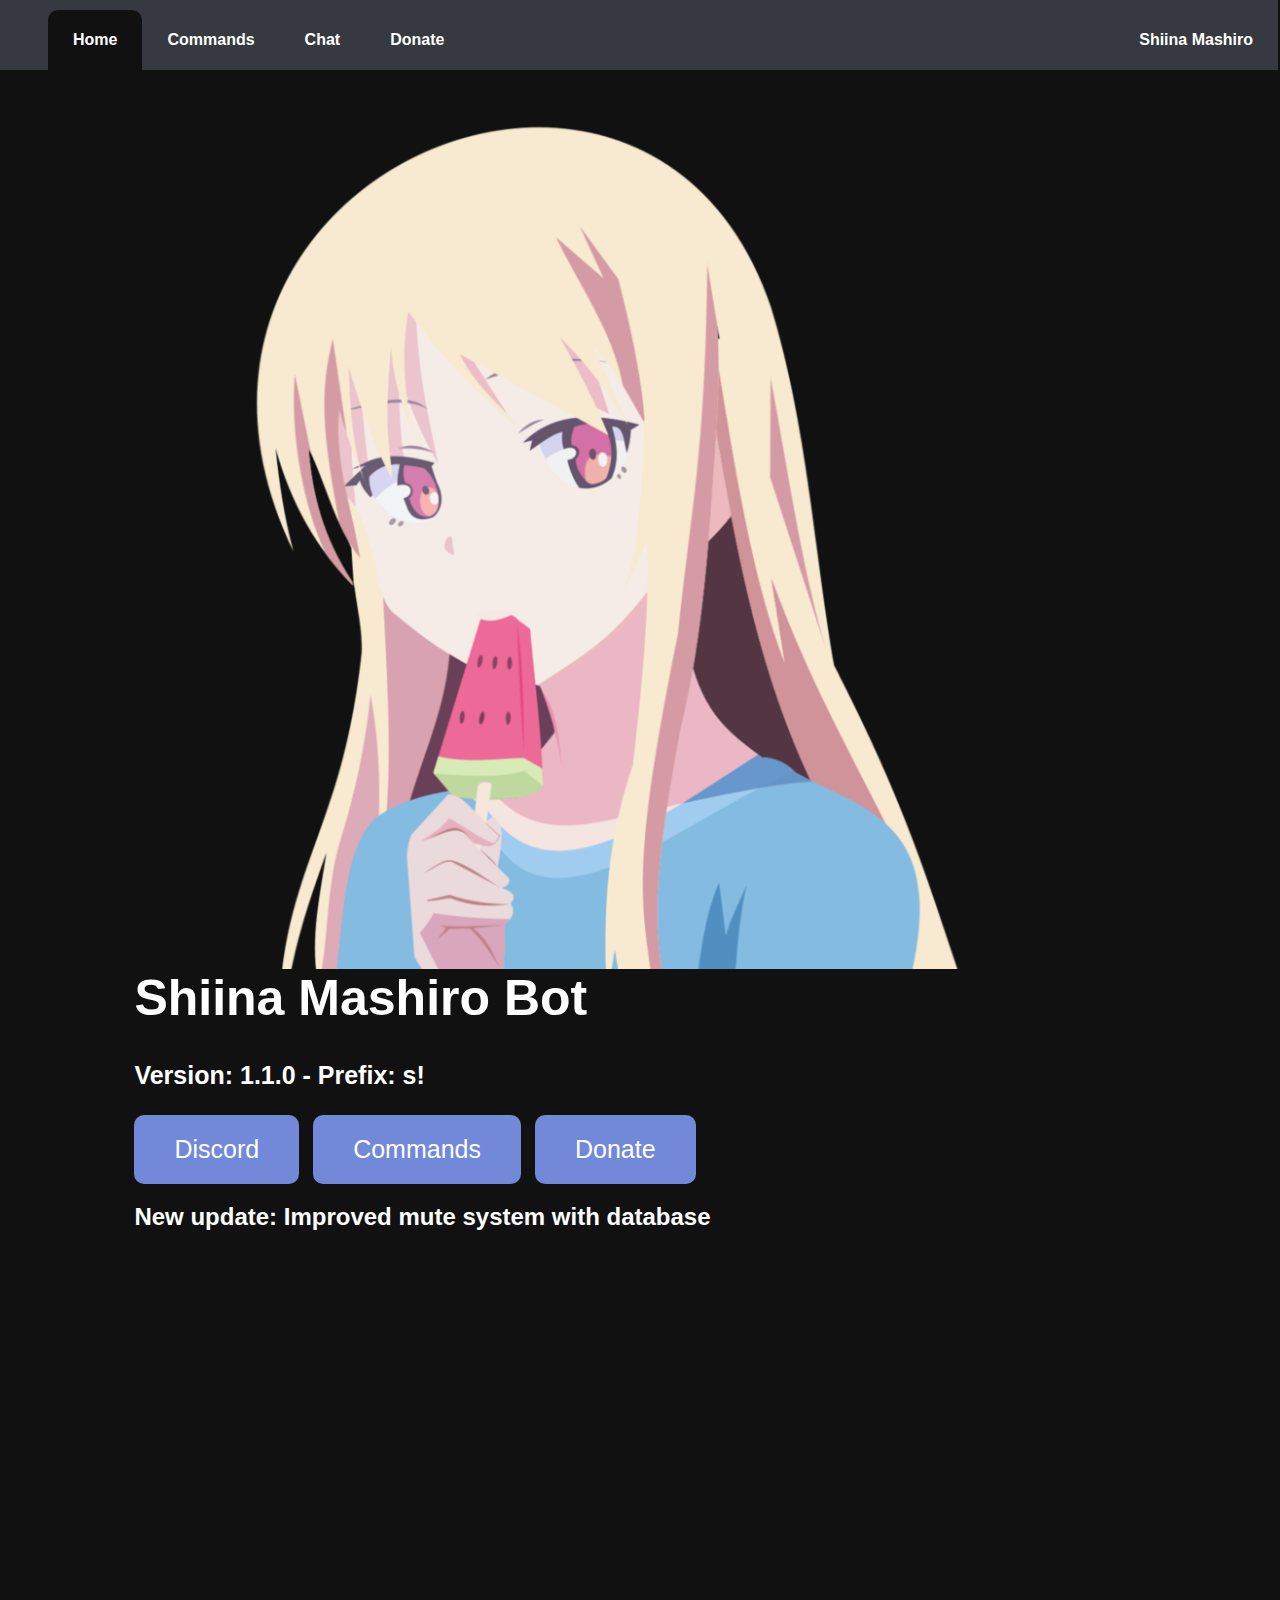
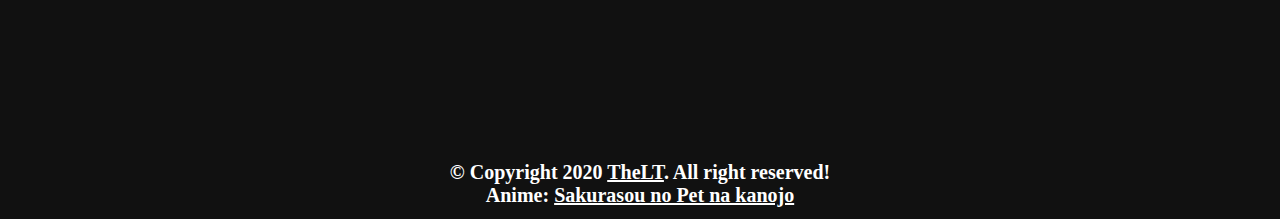
==== commit 60940227: "update web for v1.1.0" ====
--- a/index.html
+++ b/index.html
@@ -17,11 +17,11 @@
 	<div class="home fade-in" id="home-content">
 		<img src="./img/shiina.png" alt="" width="872" height="861" style="float: left; margin-top: 90px"/>
 		<h1>Shiina Mashiro Bot</h1>
-		<h3>Version: 1.0.9 - Prefix: s!</h3>
+		<h3>Version: 1.1.0 - Prefix: s!</h3>
 		<a href="discord/index.html" class="button">Discord</a>
 		<a href="javascript:void(0);" class="button" onclick="changecommands()">Commands</a>
 		<a href="javascript:void(0);" class="button" onclick="changedonate()">Donate</a>
-		<div><span><h2>New feature!</h2><a href="javascript:void(0);" onclick="changechat()">Bot answer question!</a></span></div>
+		<div><span><h2>New update: Improved mute system with database</h2></span></div>
 	</div>
 
 	<div class="commands fade-in" id="commands-content" style="display: none;">
@@ -31,12 +31,13 @@
 			  <li><a href="javascript:void(0);" id="cimages">Images</a></li>
 			  <li><a href="javascript:void(0);" id="cnsfw">NSFW</a></li>
 			  <li><a href="javascript:void(0);" id="cmod">Moderation</a></li>
+			  <li><a href="javascript:void(0);" id="cset">Settings</a></li>
 			  <li><a href="javascript:void(0);" id="cex">Exclusive</a></li>
 			</ul>
 		</div>
 
 		<div class="title">
-			<h1>Commands list<br><span style="font-size: 20px">Prefix: s! - Version: 1.0.9</span></h1>
+			<h1>Commands list<br><span style="font-size: 20px">Prefix: s! - Version: 1.1.0</span></h1>
 		</div>
 
 		<div class="cmain">
@@ -62,7 +63,7 @@
 				  </tr>
 				  <tr>
 				    <td>choose</td>
-				    <td>none</td>
+				    <td><span style="color:#545454;font-style: italic">none</span></td>
 				    <td>Choose randomly one of your provided options.</td>
 				    <td>s!choose</td>
 				  </tr>
@@ -74,7 +75,7 @@
 				  </tr>
 				  <tr>
 				    <td>dice</td>
-				    <td>none</td>
+				    <td><span style="color:#545454;font-style: italic">none</span></td>
 				    <td>Random Dice number.</td>
 				    <td>s!dice</td>
 				  </tr>
@@ -86,25 +87,25 @@
 				  </tr>
 				  <tr>
 				    <td>hack</td>
-				    <td>none</td>
+				    <td><span style="color:#545454;font-style: italic">none</span></td>
 				    <td>Real and dangerous choice!</td>
-				    <td>s!hack</td>
+				    <td>s!hack [user]</td>
 				  </tr>
 				  <tr>
 				    <td>ihateyou</td>
-				    <td>none</td>
+				    <td><span style="color:#545454;font-style: italic">none</span></td>
 				    <td>Shiina will react IHATEYOU to your requested command.</td>
 				    <td>s!ihateyou</td>
 				  </tr>
 				  <tr>
 				    <td>iloveyou</td>
-				    <td>none</td>
+				    <td><span style="color:#545454;font-style: italic">none</span></td>
 				    <td>Shiina will react ILOVEYOU to your requested command.</td>
 				    <td>s!iloveyou</td>
 				  </tr>
 				  <tr>
 				    <td>nightcore</td>
-				    <td>none</td>
+				    <td><span style="color:#545454;font-style: italic">none</span></td>
 				    <td>Give a random nightcore youtube link.</td>
 				    <td>s!nightcore</td>
 				  </tr>
@@ -151,9 +152,15 @@
 				  </tr>
 				  <tr>
 				    <td>baka</td>
-				    <td>none</td>
+				    <td><span style="color:#545454;font-style: italic">none</span></td>
 				    <td>Give a random baka anime gif.</td>
 				    <td>s!anime</td>
+				  </tr>
+				  <tr>
+				    <td>bb</td>
+				    <td>bigboobs, nsfwbb, nsfwbigboobs</td>
+				    <td>Give a random anime bigboobs image.</td>
+				    <td>s!bb</td>
 				  </tr>
 				  <tr>
 				    <td>gifs</td>
@@ -175,7 +182,7 @@
 				  </tr>
 				  <tr>
 				    <td>meme</td>
-				    <td>none</td>
+				    <td><span style="color:#545454;font-style: italic">none</span></td>
 				    <td>Give a random meme from Reddit.</td>
 				    <td>s!meme</td>
 				  </tr>
@@ -187,7 +194,7 @@
 				  </tr>
 				  <tr>
 				    <td>slap</td>
-				    <td>none</td>
+				    <td><span style="color:#545454;font-style: italic">none</span></td>
 				    <td>Give a random hug image from api.computerfreak.cf.</td>
 				    <td>s!slap</td>
 				  </tr>
@@ -197,6 +204,12 @@
 				    <td>Give a random waifu avatar image.</td>
 				    <td>s!waifu</td>
 				  </tr>
+				  <tr>
+				    <td>wallpaper</td>
+				    <td>wp</td>
+				    <td>Give a random wallpaper from wall.alphacoders.com.</td>
+				    <td>s!wallpaper [<span style="color:#545454;font-style: italic">blank</span> | int] [keyword]</td>
+				  </tr>
 				</table>
 			</div>
 
@@ -293,7 +306,7 @@
 				  </tr>
 				  <tr>
 				    <td>help</td>
-				    <td>none</td>
+				    <td><span style="color:#545454;font-style: italic">none</span></td>
 				    <td>Get link to this page.</td>
 				    <td>s!help</td>
 				  </tr>
@@ -344,6 +357,47 @@
 				    <td>yesnopoll</td>
 				    <td>Open a Yes or No vote for a questiob.</td>
 				    <td>s!ynpoll [time] [question]</td>
+				  </tr>
+				</table>
+			</div>
+
+			<div class="exc fade-in" id="set">
+				<table>
+				  <tr>
+				    <th>Name</th>
+				    <th>Alias</th>
+				    <th>Description</th>
+				    <th>Syntax</th>
+				  </tr>
+				  <tr>
+				    <td>timezone</td>
+				    <td><span style="color:#545454;font-style: italic">none</span></td>
+				    <td>Set your server timezone.</td>
+				    <td>s!settings timezone [Your Timezone]</td>
+				  </tr>
+				  <tr>
+				    <td>mutedrole</td>
+				    <td><span style="color:#545454;font-style: italic">none</span></td>
+				    <td>Set your server muted role.</td>
+				    <td>s!settings mutedrole [Role ID]</td>
+				  </tr>
+				  <tr>
+				    <td>update</td>
+				    <td><span style="color:#545454;font-style: italic">none</span></td>
+				    <td>Update your server info in the database.</td>
+				    <td>s!settings update</td>
+				  </tr>
+				  <tr>
+				    <td>whitelist</td>
+				    <td><span style="color:#545454;font-style: italic">none</span></td>
+				    <td>Bot Owner exclusive command.</td>
+				    <td><span style="color:#545454;font-style: italic">Exclusive</span></td>
+				  </tr>
+				  <tr>
+				    <td>userwhitelist</td>
+				    <td><span style="color:#545454;font-style: italic">none</span></td>
+				    <td>Bot Owner exclusive command.</td>
+				    <td><span style="color:#545454;font-style: italic">Exclusive</span></td>
 				  </tr>
 				</table>
 			</div>
@@ -405,14 +459,19 @@
 			    <td>(random percent)</td>
 			  </tr>
 			  <tr>
+			    <td>I love you</td>
+			    <td></td>
+			    <td>DENIED</td>
+			  </tr>
+			  <tr>
 			    <td>Do you love me?</td>
 			    <td></td>
-			    <td>DENIED</td>
+			    <td>DENIED... v2</td>
 			  </tr>
 			  <tr>
 			    <td>What time is it?</td>
 			    <td></td>
-			    <td>Bot will respond ASIA/HO_CHI_MINH Time</td>
+			    <td>Bot will respond your Server Timezone Time</td>
 			  </tr>
 			  <tr>
 			    <td>nvm / nevermind / nothing</td>
@@ -539,17 +598,21 @@
     	var images = document.getElementById('images');
     	var nsfw = document.getElementById('nsfw');
     	var mod = document.getElementById('mod');
+    	var set = document.getElementById('set');
     	var exc = document.getElementById('exc');
+
     	document.getElementById("cfun").onclick = function() {
     		fun.style.display = "block";  
 		    images.style.display = "none";
 		    nsfw.style.display = "none";
 		    mod.style.display = "none";
+		    set.style.display = "none";
 		    exc.style.display = "none";
 		    document.getElementById("cfun").classList.add('cactive');
 		    document.getElementById("cimages").classList.remove('cactive');
 		    document.getElementById("cnsfw").classList.remove('cactive');
 		    document.getElementById("cmod").classList.remove('cactive');
+		    document.getElementById("cset").classList.remove('cactive');
 		    document.getElementById("cex").classList.remove('cactive');
     	}
 		document.getElementById("cimages").onclick = function() {
@@ -557,11 +620,13 @@
 		    images.style.display = "block";
 		    nsfw.style.display = "none";
 		    mod.style.display = "none";
+		    set.style.display = "none";
 		    exc.style.display = "none";
 		    document.getElementById("cfun").classList.remove('cactive');
 		    document.getElementById("cimages").classList.add('cactive');
 		    document.getElementById("cnsfw").classList.remove('cactive');
 		    document.getElementById("cmod").classList.remove('cactive');
+		    document.getElementById("cset").classList.remove('cactive');
 		    document.getElementById("cex").classList.remove('cactive');
     	}
     	document.getElementById("cnsfw").onclick = function() {
@@ -569,11 +634,13 @@
 		    images.style.display = "none";
 		    nsfw.style.display = "block";
 		    mod.style.display = "none";
+		    set.style.display = "none";
 		    exc.style.display = "none";
 		    document.getElementById("cfun").classList.remove('cactive');
 		    document.getElementById("cimages").classList.remove('cactive');
 		    document.getElementById("cnsfw").classList.add('cactive');
 		    document.getElementById("cmod").classList.remove('cactive');
+		    document.getElementById("cset").classList.remove('cactive');
 		    document.getElementById("cex").classList.remove('cactive');
     	}
     	document.getElementById("cmod").onclick = function() {
@@ -581,11 +648,27 @@
 		    images.style.display = "none";
 		    nsfw.style.display = "none";
 		    mod.style.display = "block";
+		    set.style.display = "none";
 		    exc.style.display = "none";
 		    document.getElementById("cfun").classList.remove('cactive');
 		    document.getElementById("cimages").classList.remove('cactive');
 		    document.getElementById("cnsfw").classList.remove('cactive');
 		    document.getElementById("cmod").classList.add('cactive');
+		    document.getElementById("cset").classList.remove('cactive');
+		    document.getElementById("cex").classList.remove('cactive');
+    	}
+    	document.getElementById("cset").onclick = function() {
+    		fun.style.display = "none";  
+		    images.style.display = "none";
+		    nsfw.style.display = "none";
+		    mod.style.display = "none";
+		    set.style.display = "block";
+		    exc.style.display = "none";
+		    document.getElementById("cfun").classList.remove('cactive');
+		    document.getElementById("cimages").classList.remove('cactive');
+		    document.getElementById("cnsfw").classList.remove('cactive');
+		    document.getElementById("cmod").classList.remove('cactive');
+		    document.getElementById("cset").classList.add('cactive');
 		    document.getElementById("cex").classList.remove('cactive');
     	}
     	document.getElementById("cex").onclick = function() {
@@ -593,11 +676,13 @@
 		    images.style.display = "none";
 		    nsfw.style.display = "none";
 		    mod.style.display = "none";
+		    set.style.display = "none";
 		    exc.style.display = "block";
 		    document.getElementById("cfun").classList.remove('cactive');
 		    document.getElementById("cimages").classList.remove('cactive');
 		    document.getElementById("cnsfw").classList.remove('cactive');
 		    document.getElementById("cmod").classList.remove('cactive');
+		    document.getElementById("cset").classList.remove('cactive');
 		    document.getElementById("cex").classList.add('cactive');
     	}
 	</script>
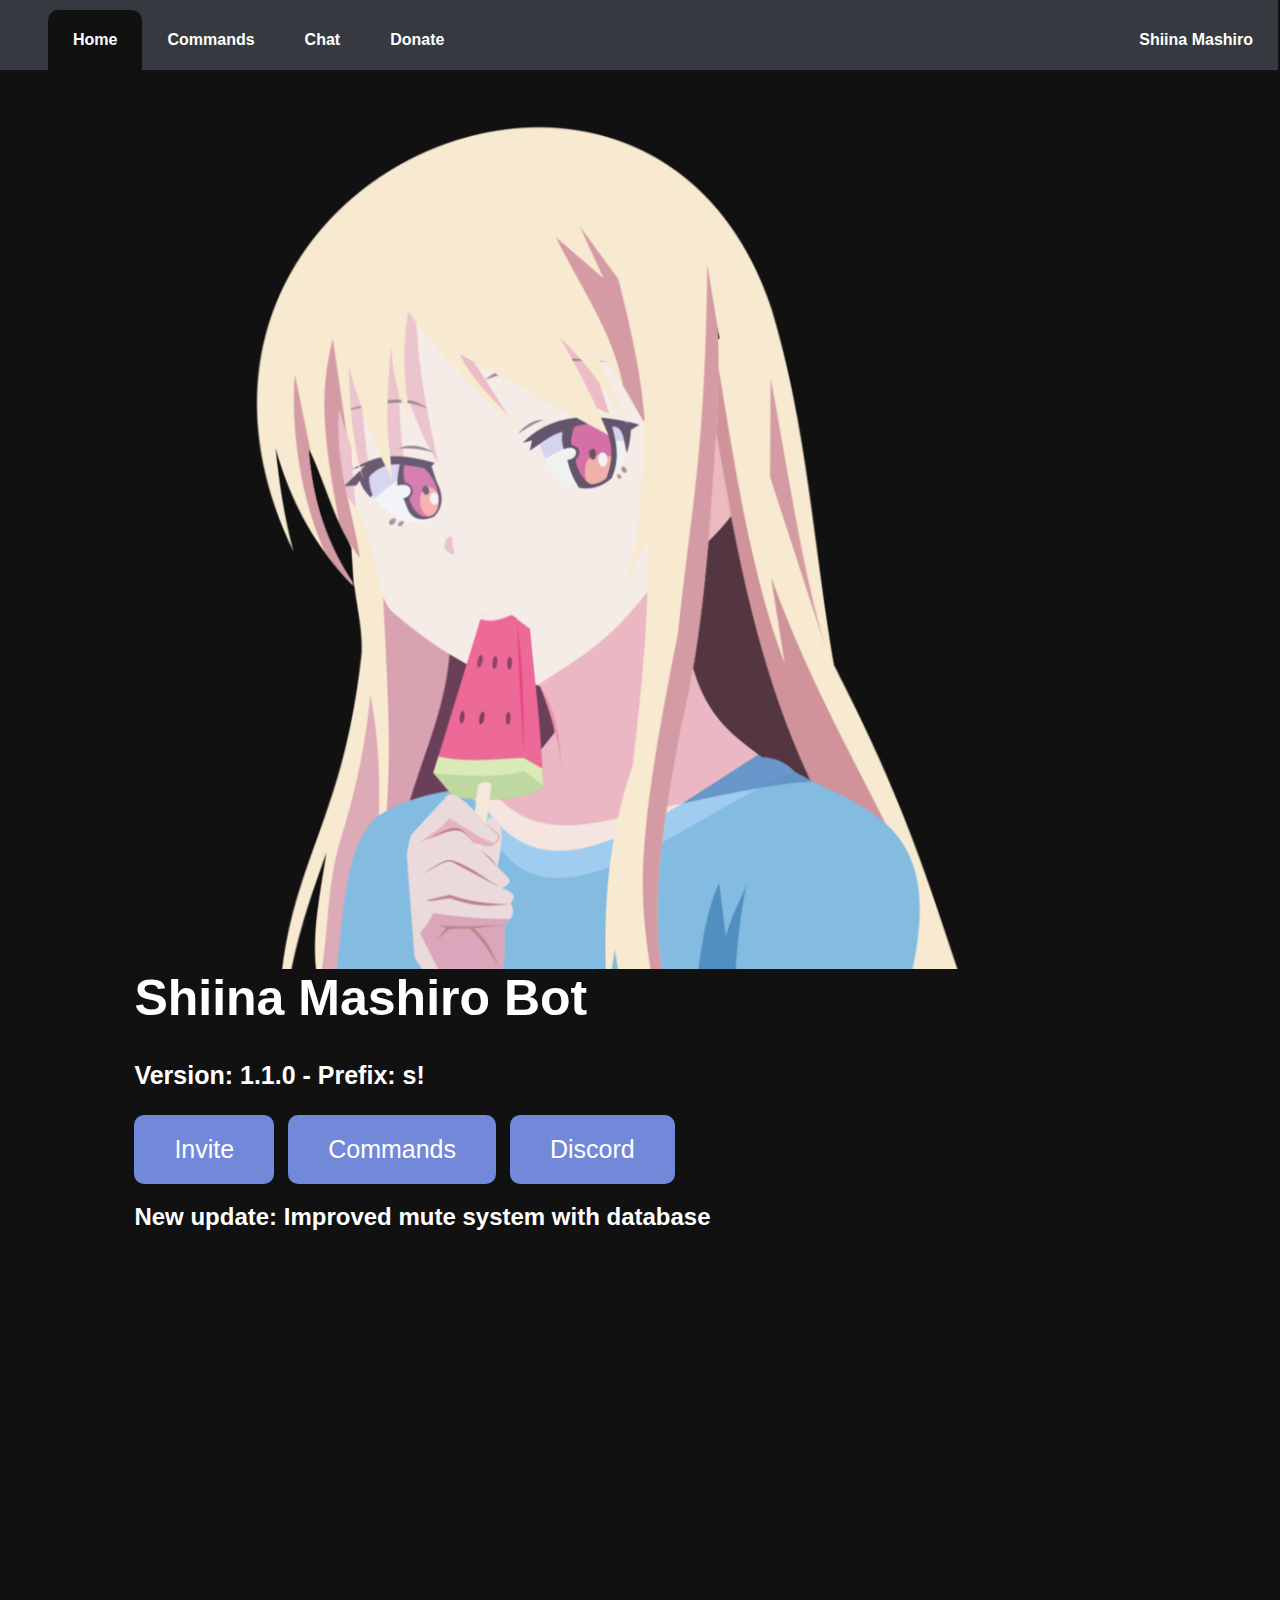
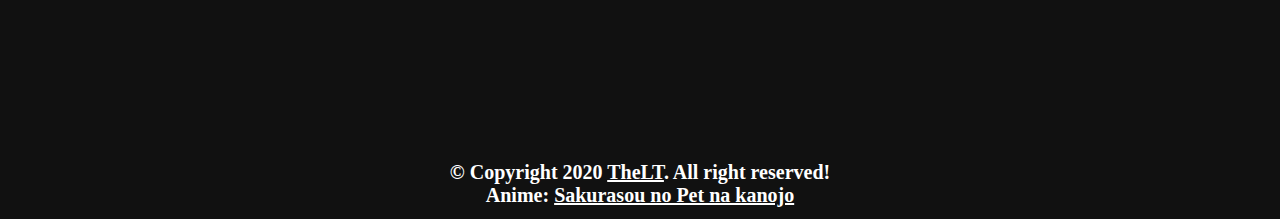
==== commit 77ce5fb7: "Update index.html" ====
--- a/index.html
+++ b/index.html
@@ -18,9 +18,9 @@
 		<img src="./img/shiina.png" alt="" width="872" height="861" style="float: left; margin-top: 90px"/>
 		<h1>Shiina Mashiro Bot</h1>
 		<h3>Version: 1.1.0 - Prefix: s!</h3>
-		<a href="discord/index.html" class="button">Discord</a>
+		<a href="https://discord.com/oauth2/authorize?client_id=720657381113200683&scope=bot&permissions=8" class="button" target="_blank">Invite</a>
 		<a href="javascript:void(0);" class="button" onclick="changecommands()">Commands</a>
-		<a href="javascript:void(0);" class="button" onclick="changedonate()">Donate</a>
+		<a href="discord/index.html" class="button" target="_blank">Discord</a>
 		<div><span><h2>New update: Improved mute system with database</h2></span></div>
 	</div>
 
@@ -380,12 +380,6 @@
 				    <td><span style="color:#545454;font-style: italic">none</span></td>
 				    <td>Set your server muted role.</td>
 				    <td>s!settings mutedrole [Role ID]</td>
-				  </tr>
-				  <tr>
-				    <td>update</td>
-				    <td><span style="color:#545454;font-style: italic">none</span></td>
-				    <td>Update your server info in the database.</td>
-				    <td>s!settings update</td>
 				  </tr>
 				  <tr>
 				    <td>whitelist</td>
